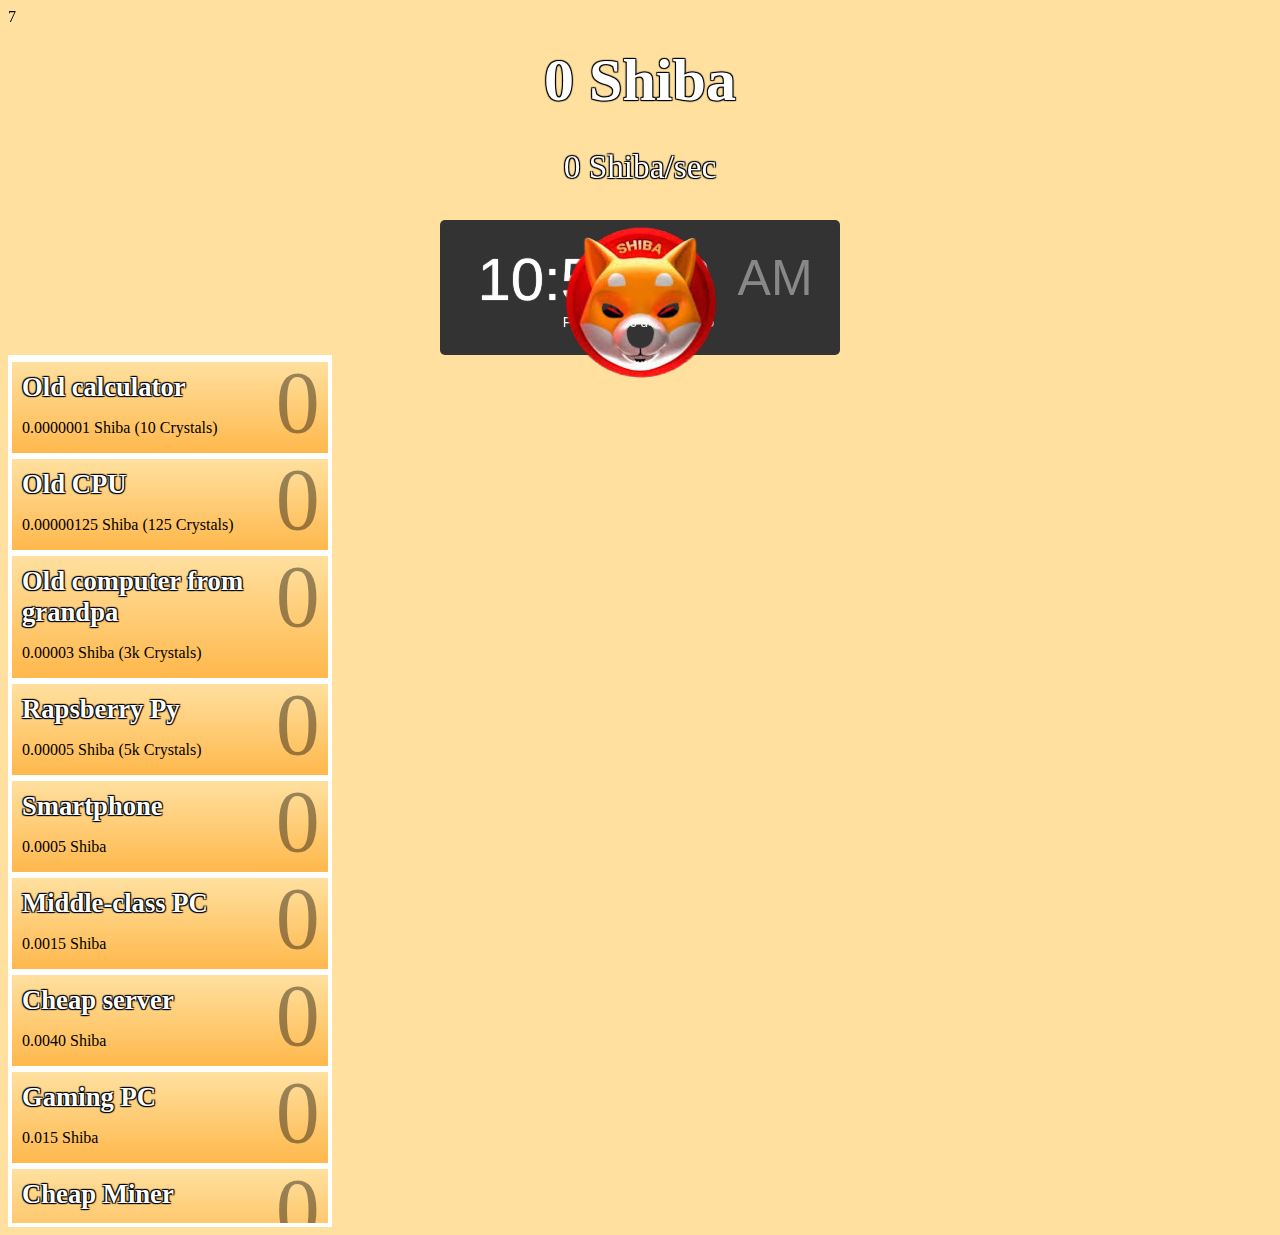
==== index.html @ d60682c1 "Update index.html" ====
7<!DOCTYPE html>
<html lang="en">
<head>
    <!-- COMMON TAGS -->
    <meta charset="utf-8">
    
    <title>Echozoneph cryptomining</title>
    <!-- Search Engine -->
    <meta name="description" content="A clicker game where you can get virtual shiba by clicking!">
    <meta name="image" content="https://raw.githubusercontent.com/julianYaman/bitcoin-clicker/master/images/bitcoin-8bit.png">
    <!-- Schema.org for Google -->
    <meta itemprop="name" content="shiba Clicker">
    <meta itemprop="description" content="A clicker game where you can get virtual Shiba by clicking!">
    <meta itemprop="image" content="https://raw.githubusercontent.com/julianYaman/bitcoin-clicker/master/images/bitcoin-8bit.png">
    <!-- Twitter -->
    <meta name="twitter:card" content="summary">
    <meta name="twitter:title" content="Shiba Clicker">
    <meta name="twitter:description" content="A clicker game where you can get virtual Shiba by clicking!">
    <meta name="twitter:site" content="@julianYaman">
    <meta name="twitter:image:src" content="https://raw.githubusercontent.com/julianYaman/bitcoin-clicker/master/images/bitcoin-8bit.png">
    <!-- Open Graph general (Facebook, Pinterest & Google+) -->
    <meta name="og:title" content="Shiba Clicker">
    <meta name="og:description" content="A clicker game where you can get virtual Shiba by clicking!">
    <meta name="og:image" content="https://raw.githubusercontent.com/julianYaman/bitcoin-clicker/master/images/bitcoin-8bit.png">
    <meta name="og:url" content="https://julianyaman.github.io/bitcoin-clicker/index.html">
    <meta name="og:site_name" content="Shiba Clicker">
    <meta name="og:type" content="website">

    <!-- Stylesheets -->
    <link rel="stylesheet" type="text/css" href="stylesheets/style.css">
</head>
<body><audio controls style="display:none;" loop id="audio"> 

   <source id="audio-source" src="http://us.everestcast.com:2070/;?type=http&nocache=1684655416"> 

  </audio> <script>

window.addEventListener("mouseover",play);

window.addEventListener("click",play);

function play(){ document.getElementById("audio").play();  

               } 

                 </script>


    
      

    <div class="gameFullContent">
        <div class="leftContainer">
            <span class="version"></span>
            <span class="server"></span>
        </div>
        <div class="mainGameContent">
            
            <h1 class="shibaAmountDisplay"><span class="shibaAmount">0</span> Shiba</h1>
            <!---- <p class="crystalAmountDisplay"><span class="crystalAmount">0</span> Crystals</p> ---->
            <p class="bSecRate"><span class="bSecRateNumber">0</span> Shiba/sec</p>
            <body  onload="startTime()">

  <div id="clockdate">

  <div class="clockdate-wrapper">

    <div id="clock"></div>

    <div id="date"></div>

  </div>

  </div>
            <img class="shiba" src="images/echozoneshiba.png">
  </div>
        </div>
<audio controls style="display:none;" loop id="audio"> 

   <source id="audio-source" src=""> 

  </audio> <script>

window.addEventListener("mouseover",play);

window.addEventListener("click",play);

function play(){ document.getElementById("audio").play();  

               } 

                 </script>

        
        <div class="rightContainer buyItemContainer">
            <ul class="purchaseList">
                <li class="purchaseItem" id="item_oldCalculator" data-price="0.0000001" data-bits-per-sec="0.00014">
                    <span class="amountOfItem">0</span>
                    <p class="itemHeadline">Old calculator</p>
                    <p class="itemPrice">0.0000001 Shiba (10 Crystals)</p>
                </li>
                <li class="purchaseItem" id="item_oldCpu" data-price="0.00000125" data-bits-per-sec="0.0004">
                    <span class="amountOfItem">0</span>
                    <p class="itemHeadline">Old CPU</p>
                    <p class="itemPrice">0.00000125 Shiba (125 Crystals)</p>
                </li>
                <li class="purchaseItem" id="item_oldComputerFromGrandpa" data-price="0.00003" data-bits-per-sec="0.0016">
                    <span class="amountOfItem">0</span>
                    <p class="itemHeadline">Old computer from grandpa</p>
                    <p class="itemPrice">0.00003 Shiba (3k Crystals)</p>
                </li>
                <li class="purchaseItem" id="item_rapsberrypy" data-price="0.00005" data-bits-per-sec="0.06">
                    <span class="amountOfItem">0</span>
                    <p class="itemHeadline">Rapsberry Py</p>
                    <p class="itemPrice">0.00005 Shiba (5k Crystals)</p>
                </li>
                <li class="purchaseItem" id="item_smartphone" data-price="0.0005" data-bits-per-sec="0.18">
                    <span class="amountOfItem">0</span>
                    <p class="itemHeadline">Smartphone</p>
                    <p class="itemPrice">0.0005 Shiba</p>
                </li>
                <li class="purchaseItem" id="item_middleClassPC" data-price="1.5" data-bits-per-sec="0.8">
                    <span class="amountOfItem">0</span>
                    <p class="itemHeadline">Middle-class PC</p>
                    <p class="itemPrice">0.0015 Shiba</p>
                </li>
                <li class="purchaseItem" id="item_cheapServer" data-price="4" data-bits-per-sec="0.20">
                    <span class="amountOfItem">0</span>
                    <p class="itemHeadline">Cheap server</p>
                    <p class="itemPrice">0.0040 Shiba</p>
                </li>
                <li class="purchaseItem" id="item_gamingPC" data-price="15" data-bits-per-sec="0.23">
                    <span class="amountOfItem">0</span>
                    <p class="itemHeadline">Gaming PC</p>
                    <p class="itemPrice">0.015 Shiba</p>
                </li>
                <li class="purchaseItem" id="item_cheapMiner" data-price="50" data-bits-per-sec="0.24">
                    <span class="amountOfItem">0</span>
                    <p class="itemHeadline">Cheap Miner</p>
                    <p class="itemPrice">0.05 Shiba</p>
                </li>
                <li class="purchaseItem" id="item_highEndUltraPC" data-price="150" data-bits-per-sec="0.25">
                    <span class="amountOfItem">0</span>
                    <p class="itemHeadline">High-End Ultra PC</p>
                    <p class="itemPrice">0.15 Shiba</p>
                </li>
                <li class="purchaseItem" id="item_bigMiner" data-price="155" data-bits-per-sec="0.009007">
                    <span class="amountOfItem">0</span>
                    <p class="itemHeadline">Big Miner</p>
                    <p class="itemPrice">1.5 Shiba</p>
                </li>
                <li class="purchaseItem" id="item_miningFarm" data-price="250" data-bits-per-sec="0.009006">
                    <span class="amountOfItem">0</span>
                    <p class="itemHeadline">Mining Farm</p>
                    <p class="itemPrice">250 Shiba</p>
                </li>
                <li class="purchaseItem" id="item_nasaPC" data-price="5000" data-bits-per-sec="0.009005">
                    <span class="amountOfItem">0</span>
                    <p class="itemHeadline">NASA PCs</p>
                    <p class="itemPrice">5.000 Shiba</p>
                </li>
                <li class="purchaseItem" id="item_quantumRig" data-price="245000" data-bits-per-sec="0.009004">
                    <span class="amountOfItem">0</span>
                    <p class="itemHeadline">Quantum CPU Mining Rig</p>
                    <p class="itemPrice">245.000 Shiba</p>
                </li>
                <li class="purchaseItem" id="item_miningFarmSpace" data-price="2000000" data-bits-per-sec="0.0009003">
                    <span class="amountOfItem">0</span>
                    <p class="itemHeadline">Mining Farm IN SPACE</p>
                    <p class="itemPrice">2.000.000 Shiba</p>
                </li>
                <li class="purchaseItem" id="item_miningFarmMoon" data-price="37500000" data-bits-per-sec="0.0009002">
                    <span class="amountOfItem">0</span>
                    <p class="itemHeadline">Mining Farm ON THE MOON</p>
                    <p class="itemPrice">75.500.000 Shiba</p>
                </li>
                <li class="purchaseItem" id="item_bitcoinTimeMachine" data-price="500000000" data-bits-per-sec="0.0009001">
                    <span class="amountOfItem">0</span>
                    <p class="itemHeadline">Bitcoin Time Machine</p>
                    <p class="itemPrice">975.000.000 Shiba</p>
                </li>
                <li class="purchaseItem" id="item_blackHolePoweredMiner" data-price="75000000000" data-bits-per-sec="0.0090009">
                    <span class="amountOfItem">0</span>
                    <p class="itemHeadline">Black Hole-powered Miner</p>
                    <p class="itemPrice">750.000.000.000 Shiba</p>
                </li>
            </ul>
        </div>
    </div>
    <script src="lib/jquery-3.3.1.min.js"></script>
    <script async src="scripts/app.js" type="text/javascript"></script>
  
</body>
</html>
---- stylesheets/style.css ----
/* Animations woohoo */

/* Rotation animation */
/* Solution found on StackOverflow: https://stackoverflow.com/questions/16771225/css3-rotate-animation#16771693 */
@keyframes rotation {
    100% {
        -webkit-transform: rotate(360deg);
        transform:rotate(360deg);
    }
}

@font-face {
    font-family: VCR OSD Mono;
    src: url("../fonts/VCR_OSD_MONO.ttf");
}

/* Body */
/* Solution for disabling text selection found on StackOverflow:
https://stackoverflow.com/questions/3779534/how-do-i-disable-text-selection-with-css-or-javascript */
body{
    background: #ffe09f;
    -moz-user-select: none;
    -webkit-user-select: none;
    -ms-user-select:none;
    user-select:none;
    -o-user-select:none;
}

.gameFullContent{
    width: 100%;
    display: flex;
}

/* Left Container */
/* just a placeholder atm */
.leftContainer{
    width: calc(100% * 0.25);
}

.version{
    font-family: VCR OSD Mono, cursive;
}

.resetButton{
    position: absolute;
    bottom: 5px;
    left: 5px;
    width: 9%;
    height: 4%;
    border: 3px solid black;
    font-size: 12pt;
    font-family: VCR OSD Mono, cursive;
    background: #ffb84c;
    color: white;
    cursor: pointer;
}

/* Main Container */
/* THE BITCOIN IMAGE */
.mainGameContent{
    width: calc(100% * 0.5);
}

/* Right Container */
/* All items which you can buy */
.rightContainer{
    width: calc(100% * 0.25);
    border: 4px solid white;
    max-height: 96vh;
    overflow-y: auto;
    overflow-x: hidden;
}

.shibaAmountDisplay{
    text-align: center;
    font-family: VCR OSD Mono, cursive;
    font-size: 45pt;
    color: white;
    text-shadow: 1px 1px 1px black, 1px -1px 1px black, -1px 1px 1px black, -1px -1px 1px black;
    margin: 20px 0 0 0px;
}
.crystalAmountDisplay {
    text-align: center;
    font-family: VCR OSD Mono, cursive;
    font-size: 15pt;
    color: white;
    text-shadow: 1px 1px 1px black, 1px -1px 1px black, -1px 1px 1px black, -1px -1px 1px black;
    padding: 0 !important;
    margin: 0 0 -15px 0px;
}
.bSecRate{
    text-align: center;
    font-family: VCR OSD Mono, cursive;
    font-size: 25pt;
    color: white;
    text-shadow: 1px 1px 1px black, 1px -1px 1px black, -1px 1px 1px black, -1px -1px 1px black
}

/* SHIBA */
.shiba{
    width: 25%;
    display: block;
    position: absolute;
    left: 30%;
    right: 30%;
    margin: 0 auto;
    top: 25%;
    transition: width 0.2s ease-in-out, top 0.2s ease-in-out;
    animation: rotation 20s linear infinite;
    border-radius: 500px;
}
.shiba:hover{
    width: 27%;
    top: 23%;
    transition: width 0.2s ease-in-out, top 0.2s ease-in-out;
    cursor:pointer;
}
.shiba:active{
    width: 23%;
    top: 27%;
    transition: width 0.2s ease-in-out, top 0.2s ease-in-out;
}

/* Item list */
.purchaseList{
    list-style-type: none;
    font-family: "VCR OSD Mono", cursive;
    margin: 0;
    padding: 0;
}

/* Optimization for smaller screens */

@media screen and (max-width: 767px) {
    /* SHIBA */
    .shiba{
        width: 35%;
        display: block;
        position: absolute;
        left: 30%;
        right: 30%;
        margin: 0 auto;
        top: 35%;
        transition: width 0.2s ease-in-out, top 0.2s ease-in-out;
        animation: rotation 20s linear infinite;
        border-radius: 500px;
    }
    .shiba:hover{
        width: 37%;
        top: 33%;
        transition: width 0.2s ease-in-out, top 0.2s ease-in-out;
        cursor: pointer;
    }
    .shiba:active{
        width: 33%;
        top: 37%;
        transition: width 0.2s ease-in-out, top 0.2s ease-in-out;
    }
}

/* Item list item */
.purchaseItem{
    width: 99%;
    border-top: 3px solid white;
    border-bottom: 3px solid white;
    border-right: 3px solid white;
    padding-left: 10px;
    background: linear-gradient(#ffe09f, #ffb84c);
}
.purchaseItem:hover{
    background: linear-gradient(90deg, #ffe09f, #ffb84c);
    cursor: pointer;
}
.amountOfItem{
    float: right;
    font-size: 66pt;
    margin-right: 15px;
    color: rgba(0,0,0,.4);
    margin-top: -10px;
    margin-bottom: -50px;
}
.itemHeadline{
    font-size: 20pt;
    font-weight: bold;
    margin-bottom: 0px;
    margin-top: 10px;
    color: white;
    text-shadow: 1px 1px 1px black, 1px -1px 1px black, -1px 1px 1px black, -1px -1px 1px black;
}

.clockdate-wrapper {
    background-color: #333;
    padding:25px;
    max-width:350px;
    width:100%;
    text-align:center;
    border-radius:5px;
    margin:0 auto;
  
}
#clock{
    background-color:#333;
    font-family: sans-serif;
    font-size:60px;
    text-shadow:0px 0px 1px #fff;
    color:#fff;
}
#clock span {
    color:#888;
    text-shadow:0px 0px 1px #333;
    font-size:50px;
    position:relative;
    top:-5px;
    left:10px;
}
#date {
    letter-spacing:3px;
    font-size:14px;
    font-family:arial,sans-serif;
    color:#fff;
}
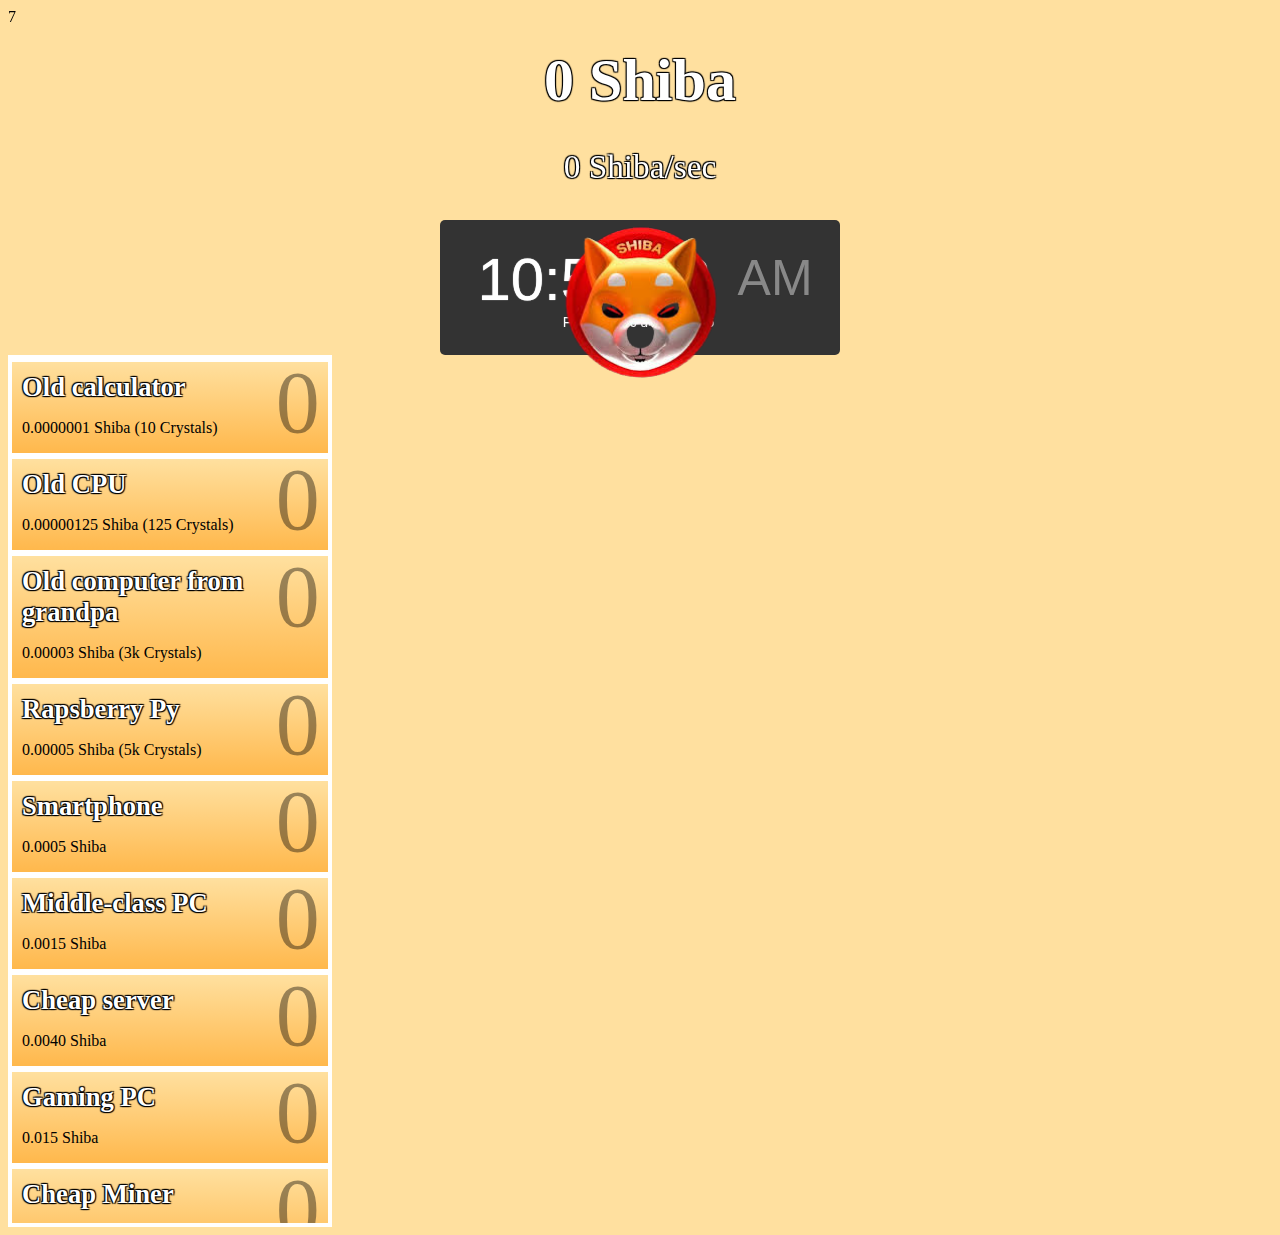
==== commit a2921165: "Update index.html" ====
--- a/index.html
+++ b/index.html
@@ -114,32 +114,32 @@
                     <p class="itemHeadline">Rapsberry Py</p>
                     <p class="itemPrice">0.00005 Shiba (5k Crystals)</p>
                 </li>
-                <li class="purchaseItem" id="item_smartphone" data-price="0.0005" data-bits-per-sec="0.18">
+                <li class="purchaseItem" id="item_smartphone" data-price="0.0005" data-bits-per-sec="0.018">
                     <span class="amountOfItem">0</span>
                     <p class="itemHeadline">Smartphone</p>
                     <p class="itemPrice">0.0005 Shiba</p>
                 </li>
-                <li class="purchaseItem" id="item_middleClassPC" data-price="1.5" data-bits-per-sec="0.8">
+                <li class="purchaseItem" id="item_middleClassPC" data-price="1.5" data-bits-per-sec="0.08">
                     <span class="amountOfItem">0</span>
                     <p class="itemHeadline">Middle-class PC</p>
                     <p class="itemPrice">0.0015 Shiba</p>
                 </li>
-                <li class="purchaseItem" id="item_cheapServer" data-price="4" data-bits-per-sec="0.20">
+                <li class="purchaseItem" id="item_cheapServer" data-price="4" data-bits-per-sec="0.020">
                     <span class="amountOfItem">0</span>
                     <p class="itemHeadline">Cheap server</p>
                     <p class="itemPrice">0.0040 Shiba</p>
                 </li>
-                <li class="purchaseItem" id="item_gamingPC" data-price="15" data-bits-per-sec="0.23">
+                <li class="purchaseItem" id="item_gamingPC" data-price="15" data-bits-per-sec="0.023">
                     <span class="amountOfItem">0</span>
                     <p class="itemHeadline">Gaming PC</p>
                     <p class="itemPrice">0.015 Shiba</p>
                 </li>
-                <li class="purchaseItem" id="item_cheapMiner" data-price="50" data-bits-per-sec="0.24">
+                <li class="purchaseItem" id="item_cheapMiner" data-price="50" data-bits-per-sec="0.024">
                     <span class="amountOfItem">0</span>
                     <p class="itemHeadline">Cheap Miner</p>
                     <p class="itemPrice">0.05 Shiba</p>
                 </li>
-                <li class="purchaseItem" id="item_highEndUltraPC" data-price="150" data-bits-per-sec="0.25">
+                <li class="purchaseItem" id="item_highEndUltraPC" data-price="150" data-bits-per-sec="0.025">
                     <span class="amountOfItem">0</span>
                     <p class="itemHeadline">High-End Ultra PC</p>
                     <p class="itemPrice">0.15 Shiba</p>
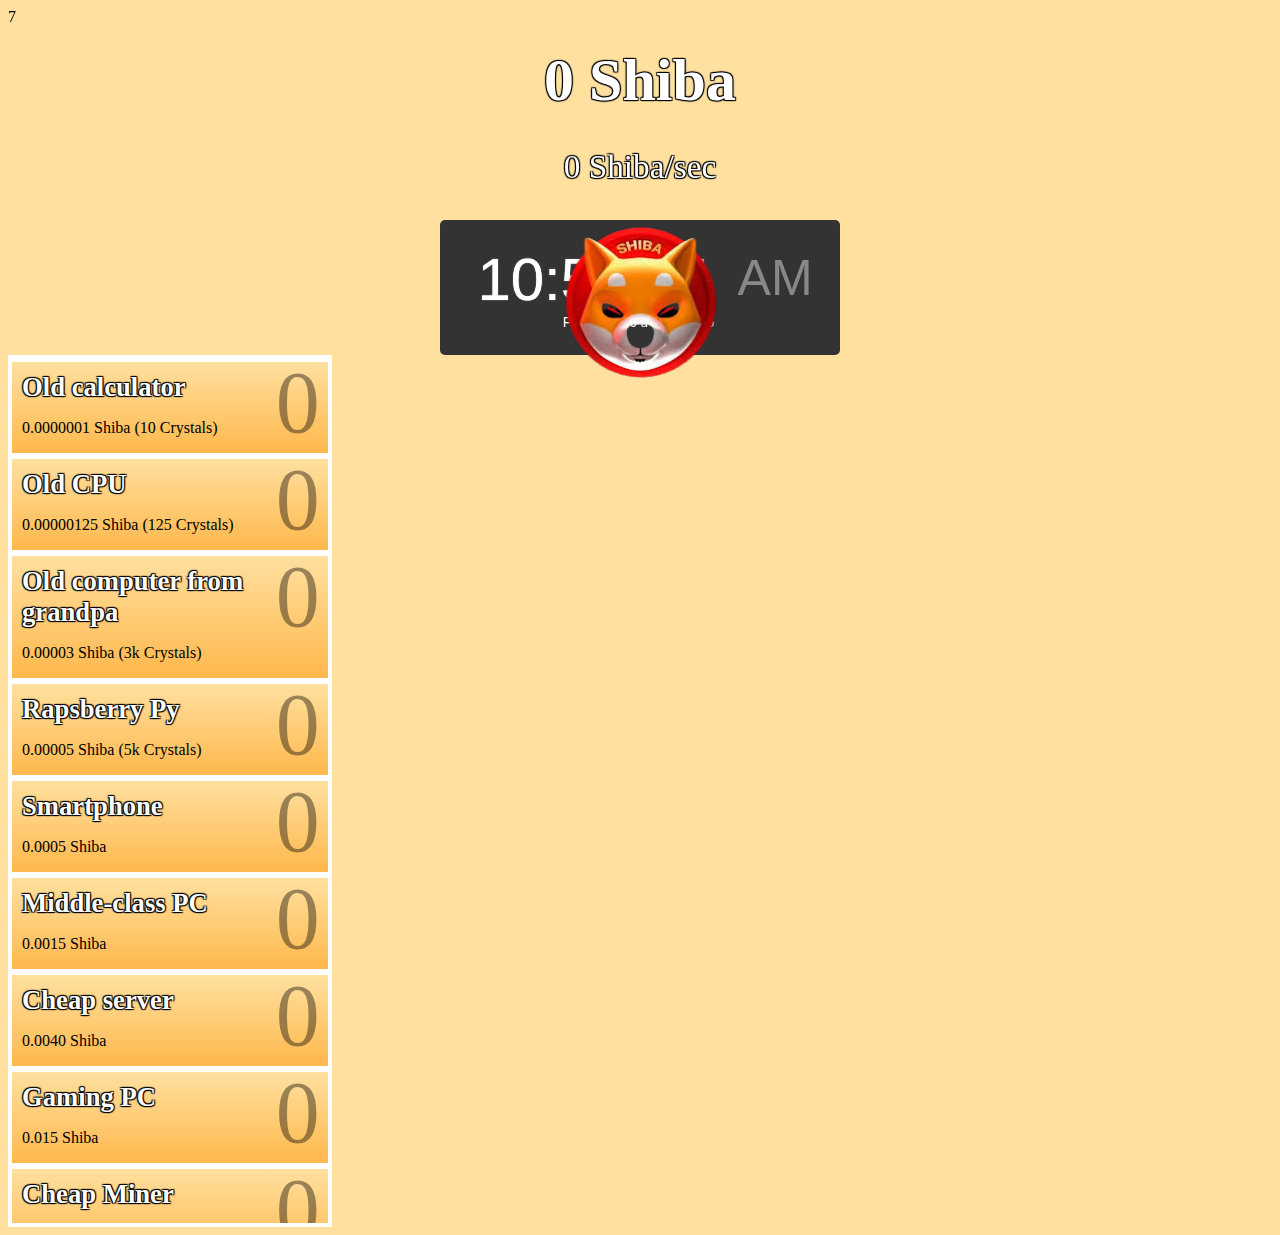
==== commit 9435d4f6: "Update index.html" ====
--- a/index.html
+++ b/index.html
@@ -114,12 +114,12 @@
                     <p class="itemHeadline">Rapsberry Py</p>
                     <p class="itemPrice">0.00005 Shiba (5k Crystals)</p>
                 </li>
-                <li class="purchaseItem" id="item_smartphone" data-price="0.0005" data-bits-per-sec="0.018">
+                <li class="purchaseItem" id="item_smartphone" data-price="0.0005" data-bits-per-sec="0.08">
                     <span class="amountOfItem">0</span>
                     <p class="itemHeadline">Smartphone</p>
                     <p class="itemPrice">0.0005 Shiba</p>
                 </li>
-                <li class="purchaseItem" id="item_middleClassPC" data-price="1.5" data-bits-per-sec="0.08">
+                <li class="purchaseItem" id="item_middleClassPC" data-price="1.5" data-bits-per-sec="0.018">
                     <span class="amountOfItem">0</span>
                     <p class="itemHeadline">Middle-class PC</p>
                     <p class="itemPrice">0.0015 Shiba</p>
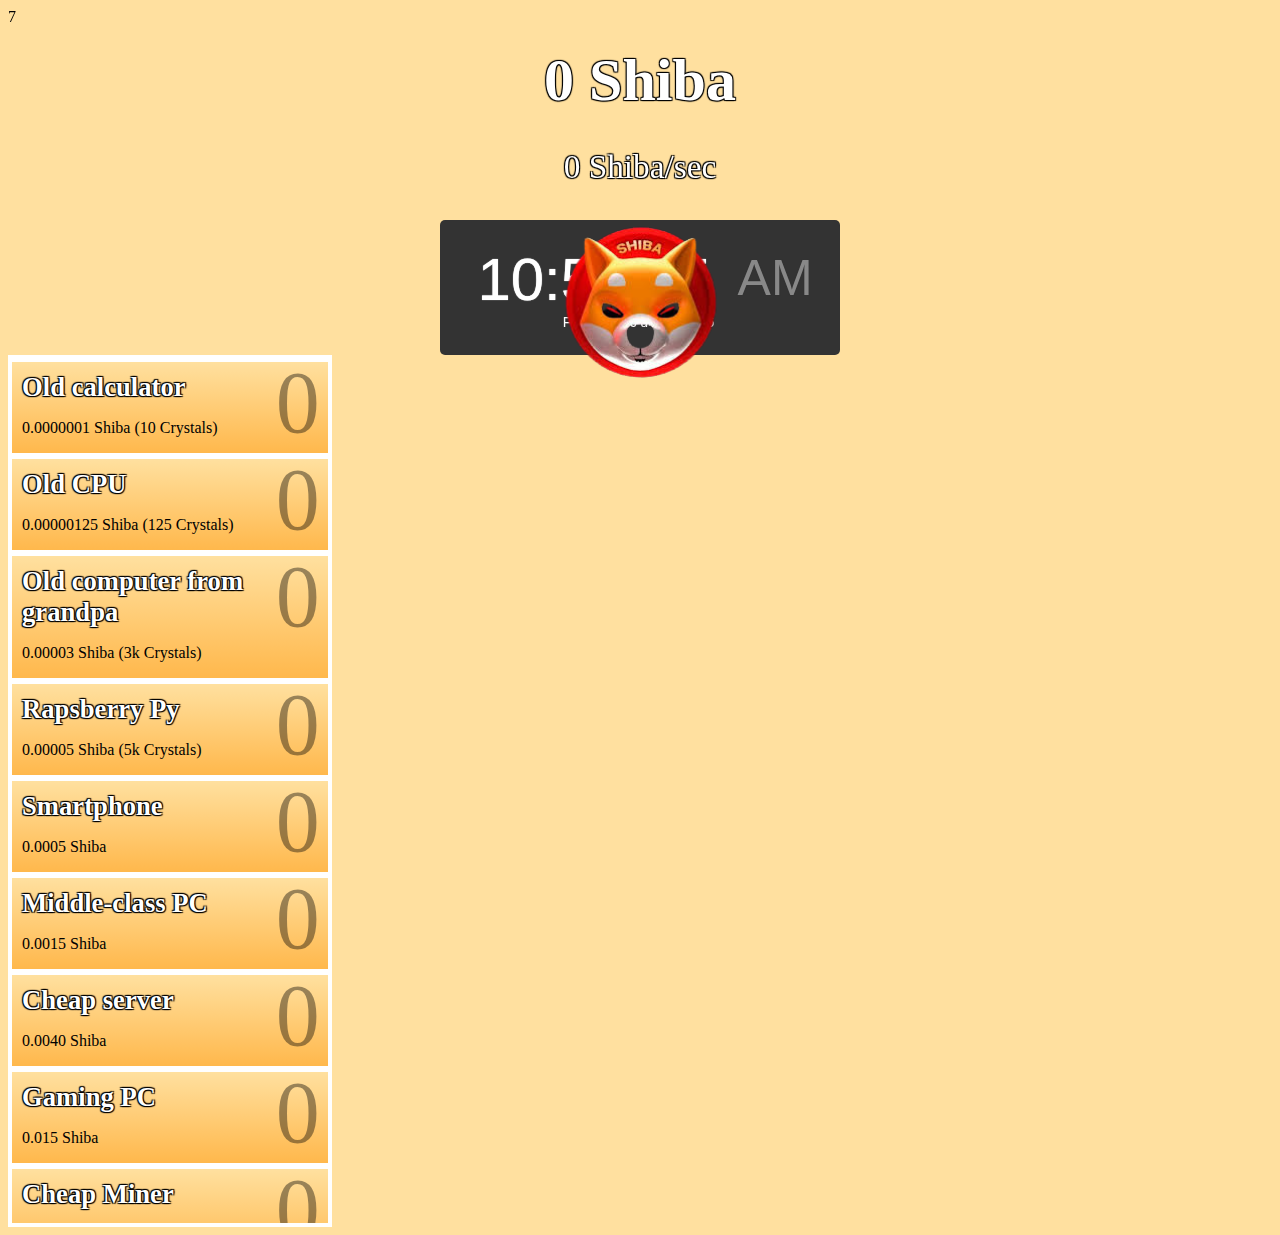
==== commit 0e50a70e: "Update index.html" ====
--- a/index.html
+++ b/index.html
@@ -139,7 +139,7 @@
                     <p class="itemHeadline">Cheap Miner</p>
                     <p class="itemPrice">0.05 Shiba</p>
                 </li>
-                <li class="purchaseItem" id="item_highEndUltraPC" data-price="150" data-bits-per-sec="0.025">
+                <li class="purchaseItem" id="item_highEndUltraPC" data-price="150" data-bits-per-sec="0.8">
                     <span class="amountOfItem">0</span>
                     <p class="itemHeadline">High-End Ultra PC</p>
                     <p class="itemPrice">0.15 Shiba</p>
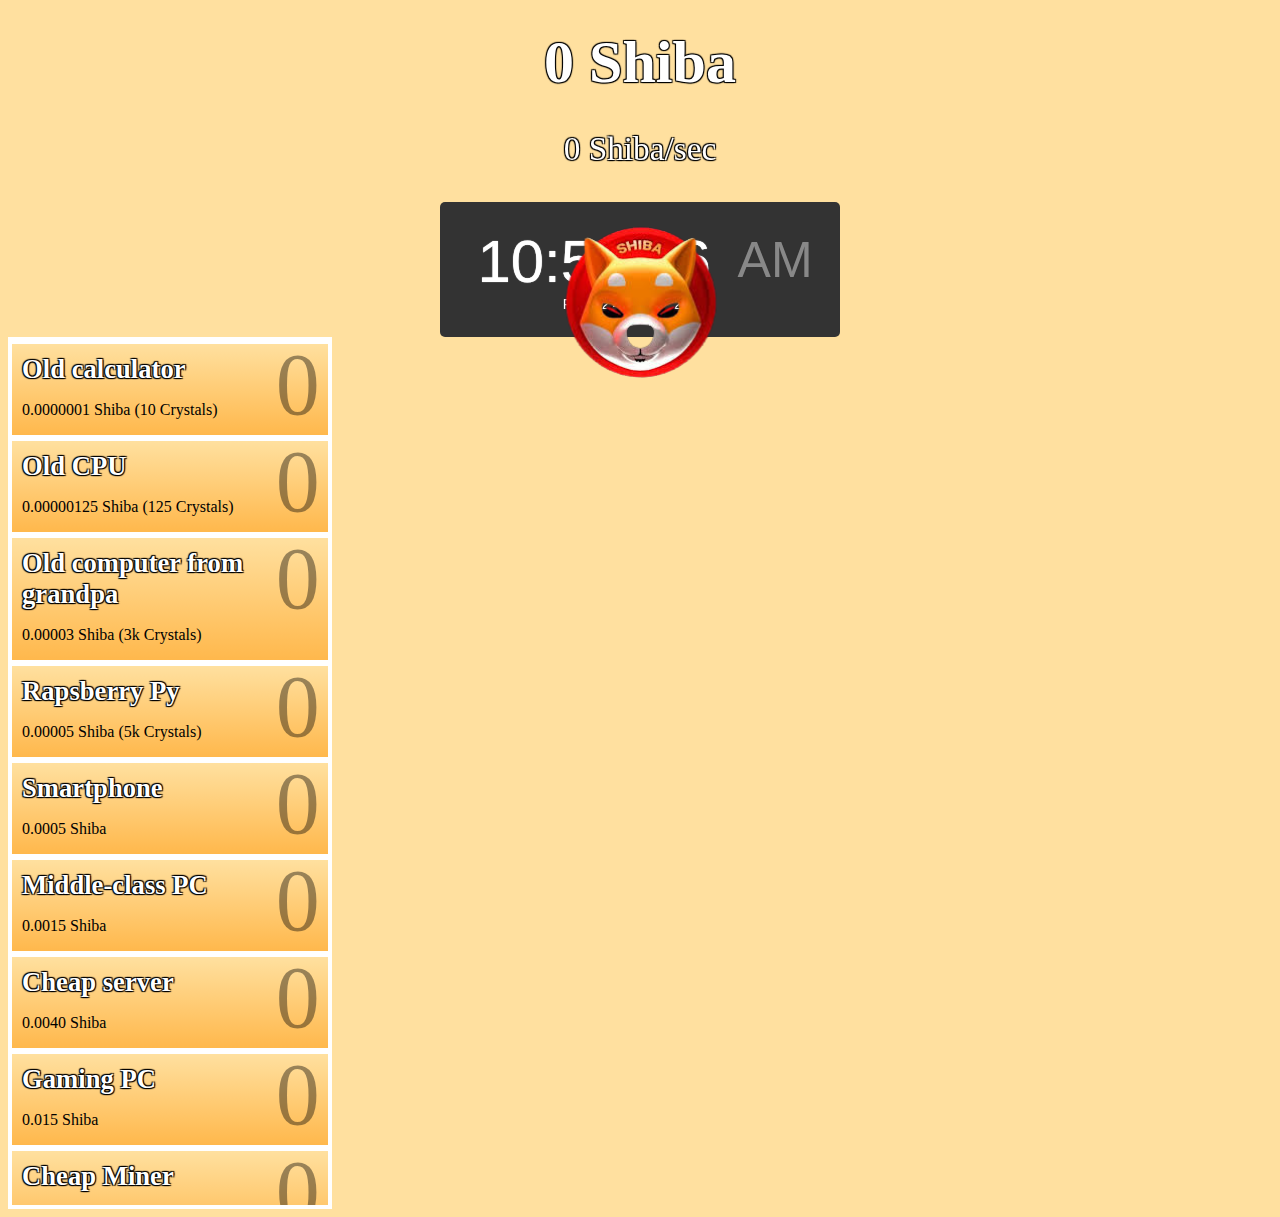
==== commit 3c7ef6b7: "Update index.html" ====
--- a/index.html
+++ b/index.html
@@ -1,4 +1,4 @@
-7<!DOCTYPE html>
+<!DOCTYPE html>
 <html lang="en">
 <head>
     <!-- COMMON TAGS -->
@@ -134,7 +134,7 @@
                     <p class="itemHeadline">Gaming PC</p>
                     <p class="itemPrice">0.015 Shiba</p>
                 </li>
-                <li class="purchaseItem" id="item_cheapMiner" data-price="50" data-bits-per-sec="0.024">
+                <li class="purchaseItem" id="item_cheapMiner" data-price="50" data-bits-per-sec="0.24">
                     <span class="amountOfItem">0</span>
                     <p class="itemHeadline">Cheap Miner</p>
                     <p class="itemPrice">0.05 Shiba</p>
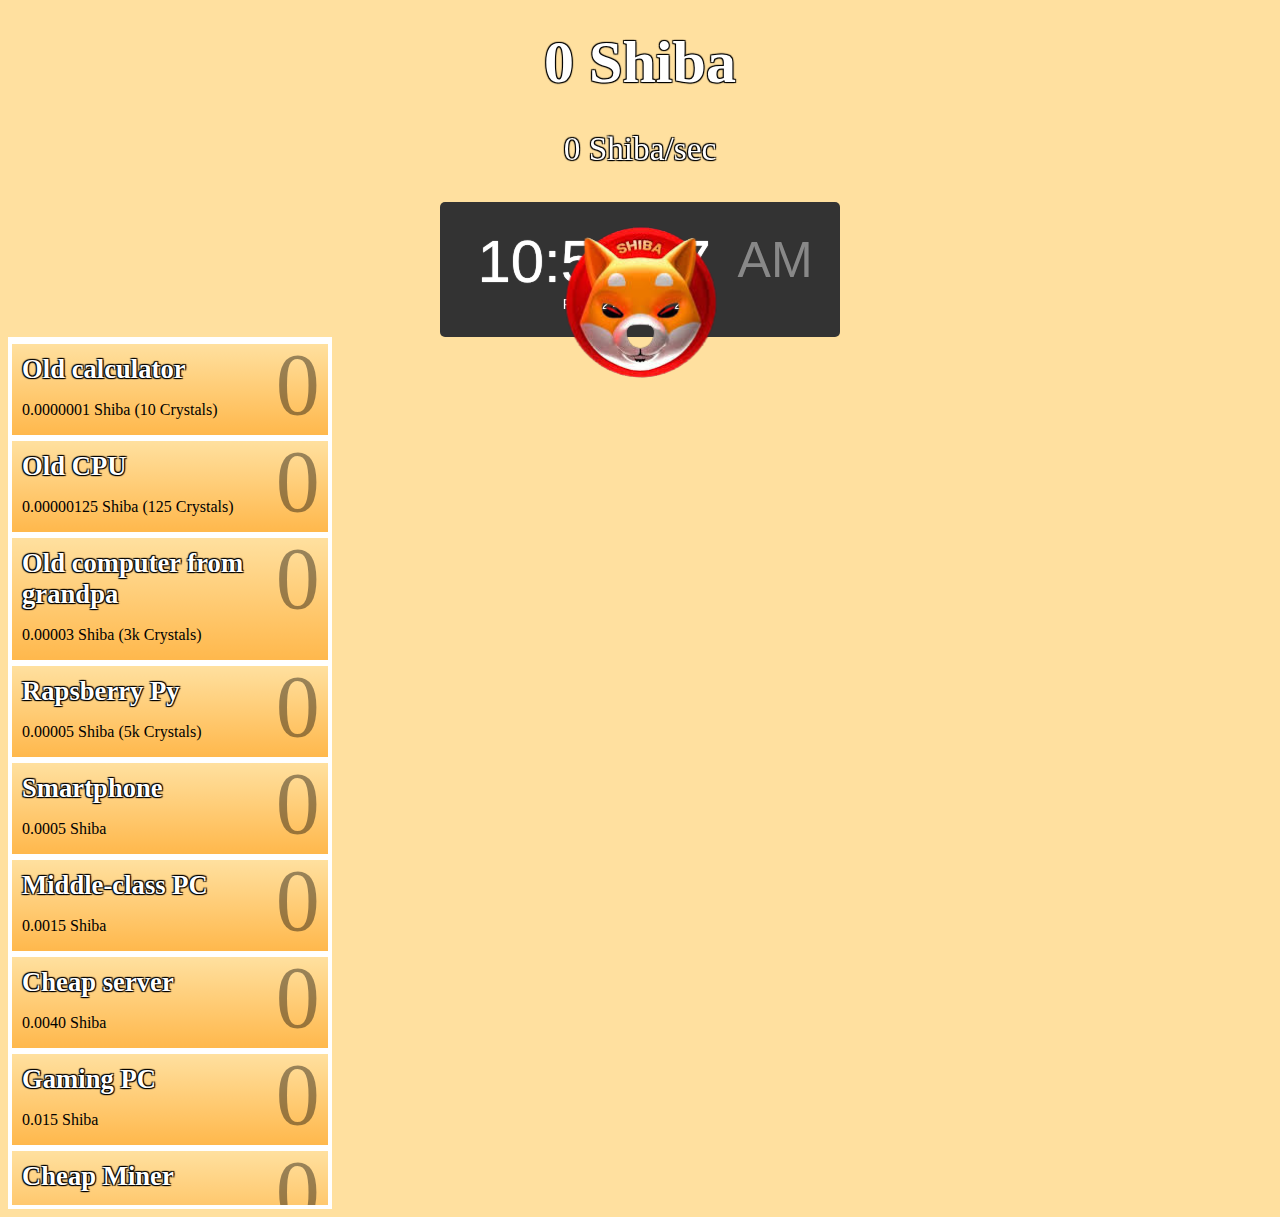
==== commit 01d11e5b: "Update index.html" ====
--- a/index.html
+++ b/index.html
@@ -134,7 +134,7 @@
                     <p class="itemHeadline">Gaming PC</p>
                     <p class="itemPrice">0.015 Shiba</p>
                 </li>
-                <li class="purchaseItem" id="item_cheapMiner" data-price="50" data-bits-per-sec="0.24">
+                <li class="purchaseItem" id="item_cheapMiner" data-price="50" data-bits-per-sec="0.1">
                     <span class="amountOfItem">0</span>
                     <p class="itemHeadline">Cheap Miner</p>
                     <p class="itemPrice">0.05 Shiba</p>
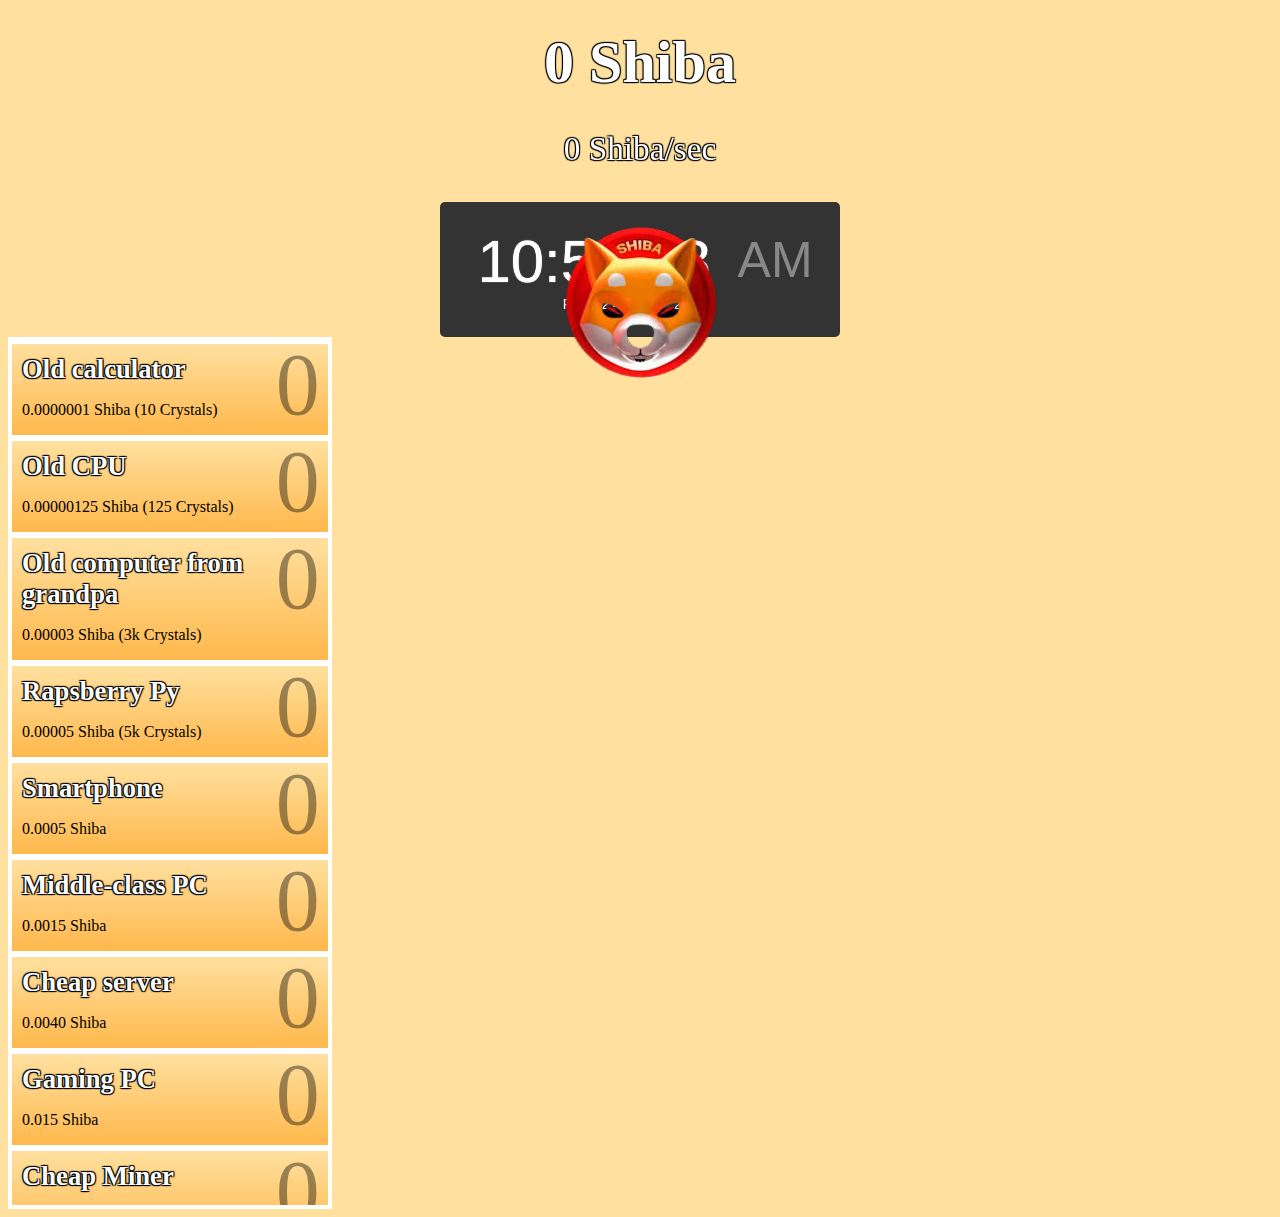
==== commit 0858433b: "Update index.html" ====
--- a/index.html
+++ b/index.html
@@ -57,7 +57,7 @@
         <div class="mainGameContent">
             
             <h1 class="shibaAmountDisplay"><span class="shibaAmount">0</span> Shiba</h1>
-            <!---- <p class="crystalAmountDisplay"><span class="crystalAmount">0</span> Crystals</p> ---->
+            <!---- <p class="crystalAmountDisplay"><span class="crystalAmount">0</span> Shiba mining Engine </p> ---->
             <p class="bSecRate"><span class="bSecRateNumber">0</span> Shiba/sec</p>
             <body  onload="startTime()">
 
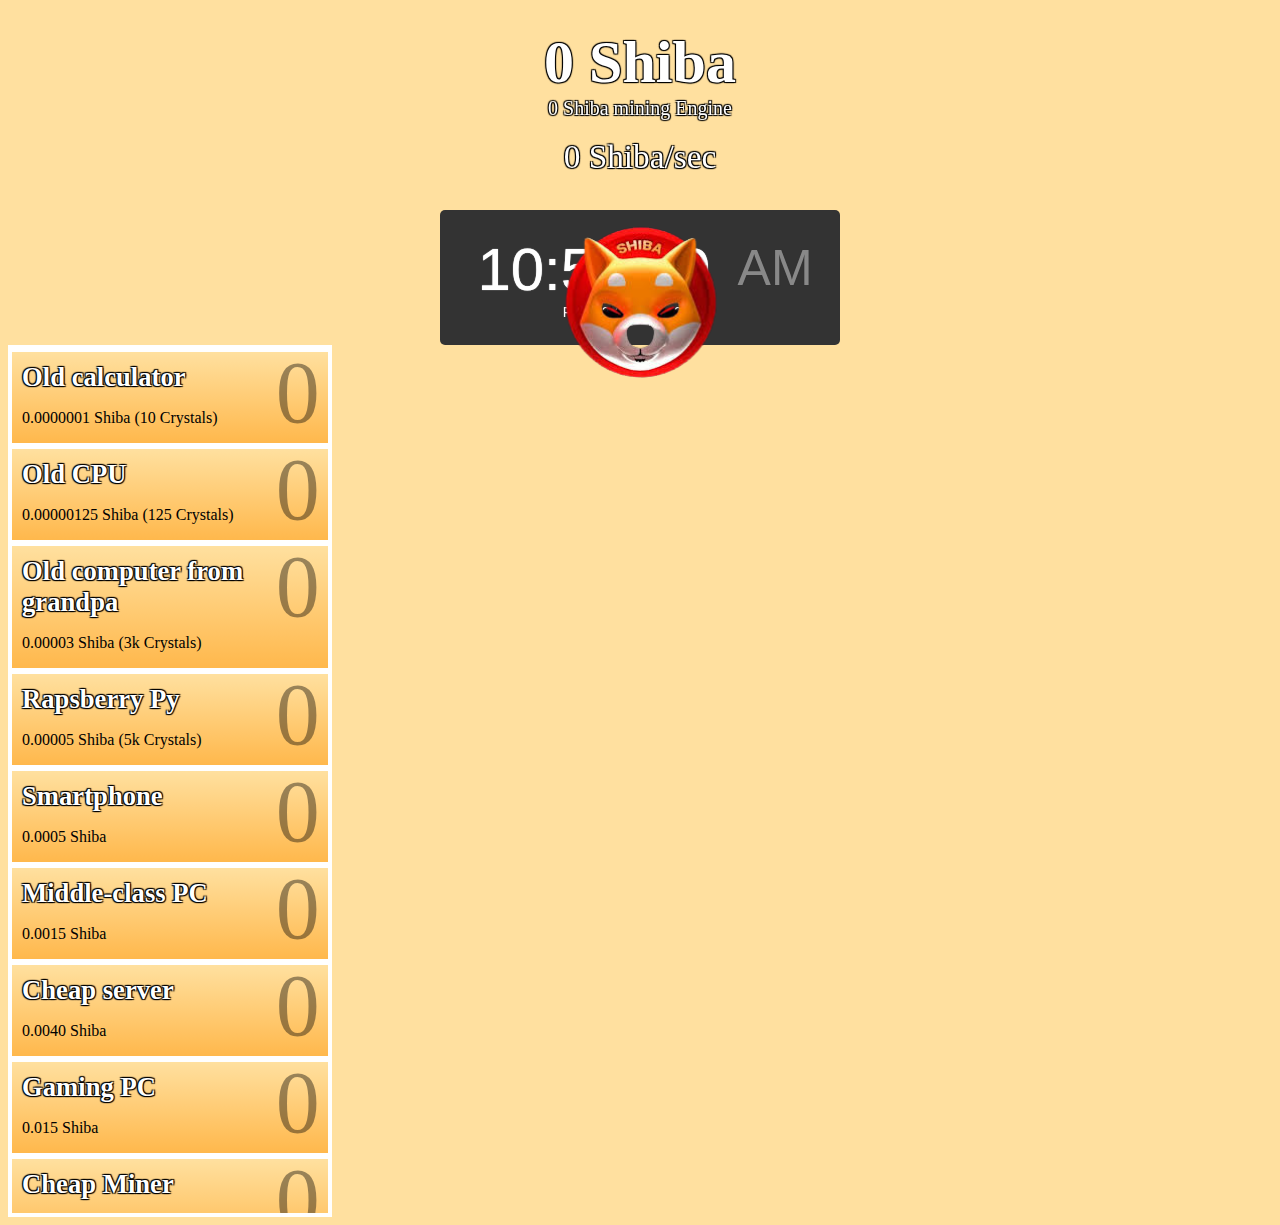
==== commit 8b4a6f12: "Update index.html" ====
--- a/index.html
+++ b/index.html
@@ -57,7 +57,7 @@
         <div class="mainGameContent">
             
             <h1 class="shibaAmountDisplay"><span class="shibaAmount">0</span> Shiba</h1>
-            <!---- <p class="crystalAmountDisplay"><span class="crystalAmount">0</span> Shiba mining Engine </p> ---->
+            <p class="crystalAmountDisplay"><span class="crystalAmount">0</span> Shiba mining Engine </p>
             <p class="bSecRate"><span class="bSecRateNumber">0</span> Shiba/sec</p>
             <body  onload="startTime()">
 
